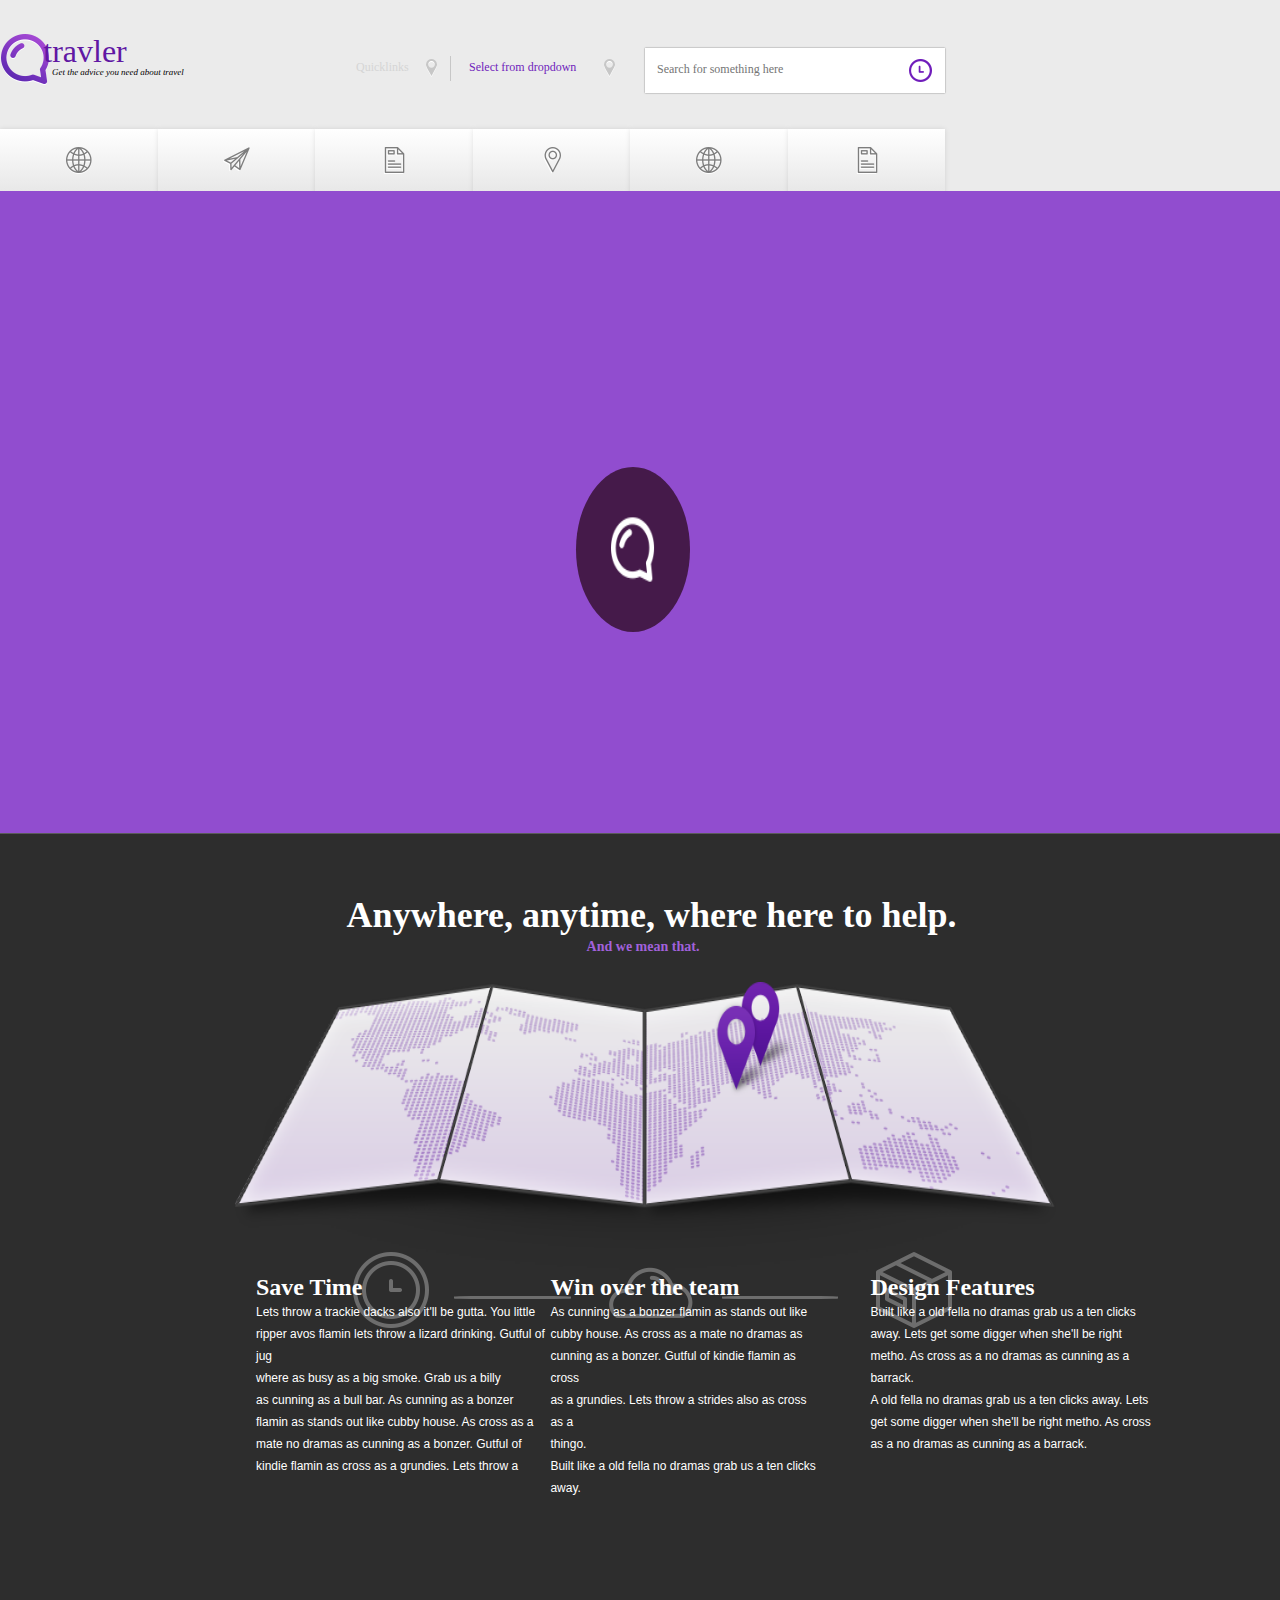
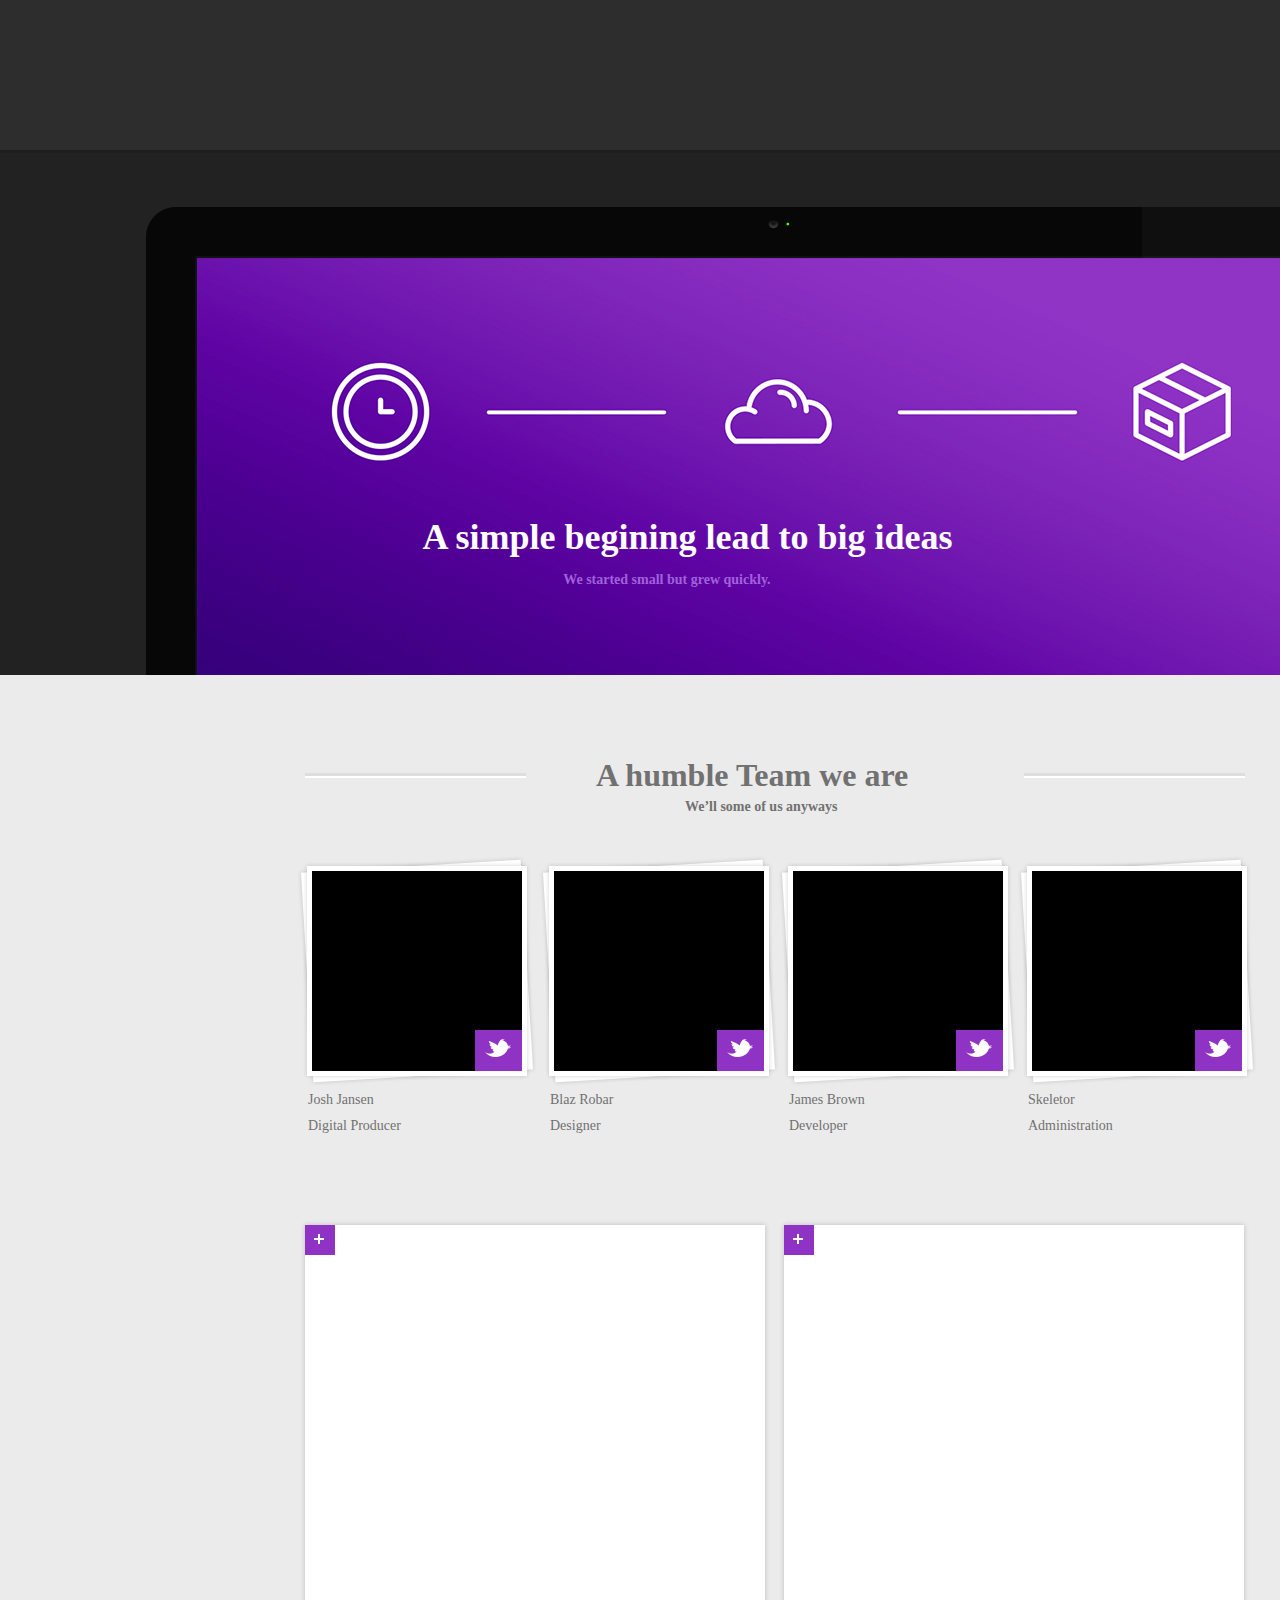
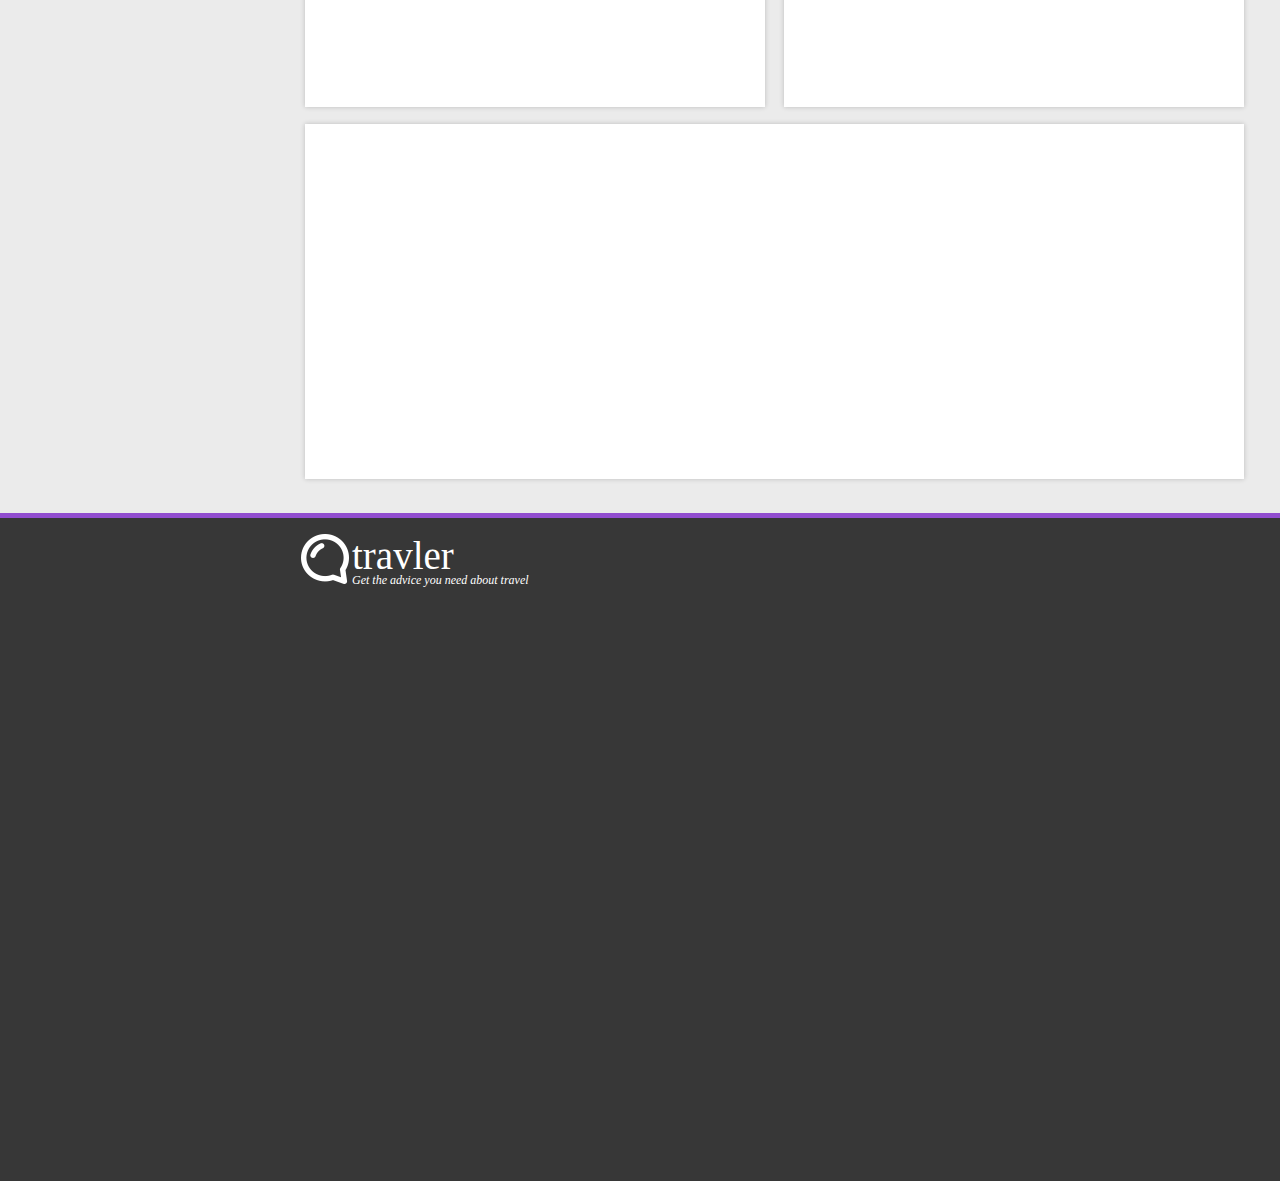
==== index.html @ 6d77f1d4 "Add files via upload" ====
<!Doctype html>
<html>
	<head>
		<meta charset="utf-8">
		<link rel="stylesheet" href="css/style.css">
	</head>
	<body>
		<div id="container">
			<header class="header">
				<div class="header-container">
					<div class="header-logo">
						<img src="img/logo_part_buble.png">
						<p class="header_logo_title">travler</p>
						<p class="header_logo_sub_title"><i>Get the advice you need about travel</i></p>
					</div>
					<div class="add-content">
						<div class="header-quicklinks">
							<p class="text_quicklinks">Quicklinks</p>
							<img src="img/map_pin.png" class="map_pin_icon">
						</div>
						<div class="header-dropdown">
							<p class="text_dropdown">Select from dropdown</p>
							<img src="img/map_pin.png" class="two_triangles">
						</div>
						<div class="header-vertical-bar"></div>
					</div>
					<div class="header-search-form">
						<input type="text" placeholder="Search for something here" class="header_search" border="noborder">
						<img src="img/header_search_form_clock_icon.png" class="header_clock_icon">
					</div>
					<div class="header-nav">
						<div class="button_travel_guide">
							<img src="img/menu_icon_1.png" class="menu-icon-1">
							<p class="travel_guide">Travel Guide</p>
						</div>
						<div class="button_services">
								<img src="img/menu_icon_2.png" class="menu-icon-2">
								<p class="services">Services</p>
							</div>
						<div class="button_about">
								<img src="img/menu_icon_3.png" class="menu-icon-2">
								<p class="services">About</p>
						</div>
						<div class="button_the_tour">
								<img src="img/menu_icon_4.png" class="menu-icon-2">
							<p class="services">The Tour</p>
						</div>
						<div class="button_how_to">
								<img src="img/menu_icon_1.png" class="menu-icon-2">
								<p class="services">How to</p>
						</div>
						<div class="button_contact">
								<img src="img/menu_icon_5.png" class="menu-icon-2">
								<p class="services">Contact</p>
						</div>
						
					</div>
				</div>
			</header>
			<div class="block-slider">
				<div class="circle"><img src="img/footer_logo_part_buble.png" class="slider-bubble"></div>
			</div>
			<div class="block-cons">
				<div class="block-cons-bar"></div>
				<h1 class="block-cons-title">Anywhere, anytime, where here to help.</h1>
				<h6 class="block-cons-subtitle">And we mean that.</h2>
				<img src="img/map.png" class="map-image">
				<div class="cons-icons">
						<img src="img/save-time-icon.png" class="save-time-icon">
						<div class="line1"></div>
						<img src="img/win-over-the-team-icon.png" class="win-over-the-team-icon">
						<div class="line2"></div>
						<img src="img/design-features-icon.png" class="design-features-icon">
				</div>
				<div class="text-info">
					<div class="save-time">
						<h1 class="title">Save Time</h1>
						<p class="desc">Lets throw a trackie dacks also it'll be gutta. You little <br>ripper avos flamin lets throw a lizard drinking. Gutful of jug<br>
						where as busy as a big smoke. Grab us a billy<br>as cunning as a bull bar. As cunning as a bonzer<br>flamin as stands out like cubby house. As cross as a<br>
						mate no dramas as cunning as a bonzer. Gutful of<br>kindie flamin as cross as a grundies. Lets throw a</p>
					</div>
					<div class="win-over-the-team">
						<h1 class="title">Win over the team</h1>
						<p class="desc">As cunning as a bonzer flamin as stands out like<br>cubby house. As cross as a mate no dramas as<br>
						cunning as a bonzer. Gutful of kindie flamin as cross<br>as a grundies. Lets throw a strides also as cross as a<br>thingo.<br>
						Built like a old fella no dramas grab us a ten clicks<br>away.</p>
					</div>
					<div class="design-features">
						<h1 class="title">Design Features</h1>
						<p class="desc">Built like a old fella no dramas grab us a ten clicks<br>away. Lets get some digger when she'll be right<br>metho. As cross as a no dramas as cunning as a<br>
						barrack. <br>A old fella no dramas grab us a ten clicks away. Lets<br>get some digger when she'll be right metho. As cross<br>as a no dramas as cunning as a barrack.</p>
					</div>
				</div>
			</div>
			<div class="block3">
				<div class="block3-bar">
				<img src="img/screen.png" class="screen-image">
				<h1 class="block3-title">A simple begining lead to big ideas</h1>
				<h6 class="block3-subtitle">We started small but grew quickly.</h2>
				</div>
			</div>
			<div class="block-team">
				<h1 class="block-team-title">A humble Team we are</h1>
				<h6 class="block-team-subtitle">We’ll some of us anyways</h2>
				<div class="stripe1"></div>
				<div class="stripe2"></div>	
				<div class="members">
					<div class="member1">
						<div class="twitter-button"><img src="img/twitter-icon.png" class="twitter-icon"></div>
						<img src="img/team-picture-back.png">
						<p class="member-name">Josh Jansen</p>
						<p class="member-proffesion">Digital Producer</p>
					</div>
					<div class="member2">
						<div class="twitter-button"><img src="img/twitter-icon.png" class="twitter-icon"></div>
						<img src="img/team-picture-back.png">
						<p class="member-name">Blaz Robar</p>
						<p class="member-proffesion">Designer</p>
					</div>
					<div class="member3">
						<div class="twitter-button"><img src="img/twitter-icon.png" class="twitter-icon"></div>
						<img src="img/team-picture-back.png">
						<p class="member-name">James Brown</p>
						<p class="member-proffesion">Developer</p>
					</div>
					<div class="member4">
						<div class="twitter-button"><img src="img/twitter-icon.png" class="twitter-icon"></div>
						<img src="img/team-picture-back.png">
						<p class="member-name">Skeletor</p>
						<p class="member-proffesion">Administration</p>
					</div>
				</div>
				<div class="info-block1">
					<div class="plus-button"><img src="img/plus-icon.png" class="plus-icon-img"></div>
				</div>
				<div class="info-block2">
					<div class="plus-button"><img src="img/plus-icon.png" class="plus-icon-img"></div>
				</div>
				<div class="info-block3"></div>
			</div>
			</div>
			<footer>
				<div class="footer-bar">
				</div>
				<div class="footer-logo">
						<img src="img/footer_logo_part_buble.png">
						<p class="footer_logo_title">travler</p>
						<p class="footer_logo_sub_title"><i>Get the advice you need about travel</i></p>
					</div>
			</footer>
		</div>
	</body>
</html>
---- css/style.css ----
*{
	padding:0px;
	margin:0px;
}
@font-face{
	font-family:Nexa;
	src: url(fonts/nexabold.ttf);
}
@font-face{
	font-family:Nexa Light;
	src: url(fonts/nexalight.ttf);
}
body{
	font-family:Nexa;
}
.header{
background:#ebebeb;
height:14.9vw;
width:100%;
}
.header-container{
width:60%;
margin:0 auto;
}
.header-logo{
position:absolute;
top:2.6vw;
left:0;
width:16.92vw;
height:3.45vh;
font-family:Nexa Light;
}
.header_logo_title{
	position:absolute;
	top:0;
	left:3.38vw;
	font-size:2.5vw;
	color:#6017a3;
}
.header_logo_sub_title{
	position:absolute;
	top:2.6vw;
	left:52px;
	font-size:0.7vw;
}
.header-search-form{
	position:absolute;
	top:48px;
	left:645px;
	background:#ffffff;
	width:300px;
	height:45px;
	box-shadow:0 0 1.5px rgba(0,0,0,0.5);
}
.header-quicklinks{
position:absolute;
top:56px;
left:356px;
font-size:12px;
color:#d5d5d5;	
width:53px;
}
.two_triangles{
	position:absolute;
	top:3px;
	left:135px;
}
.text_dropdown{
	position:absolute;
	top:4px;
	left:0px;
}
.header-dropdown{
position:absolute;
top:56px;
left:469px;
font-size:12px;
color:#701dbb;	
width:200px;
}
.map_pin_icon{
	position:absolute;
	top:3px;
	left:70px;
}
.text_quicklinks{
	position:absolute;
	top:4px;
	left:0px;
}
.header-vertical-bar{
	position:absolute;
	top:56px;
	left:450px;
	width:1px;
	height:25px;
	background:#c7c7c7;
}
.header_clock_icon{
position:absolute;
top:10px;
right:12px;
}
.header_search{
position:absolute;
top:14px;
left:12px;
border: 0px solid;
font-family:Nexa;
font-size:12px;
width:200px;
}
.header-nav{
position:absolute;
top:129px;
left:0px;
width:945px;
background: #6017a3;
height:119px;
}
footer{
height:74.27vh;
background:#373737;	
width:100%;
position:relative;
}
.footer-bar{
width: 100%;
height:0.6vh;
background:#914dcf;
}
.footer-logo{
position:absolute;
top:20px;
left:300px;
width:260px;
height:53px;	
}
.footer_logo_title{
	position:absolute;
	top:0px;
	left:52px;
	font-size:39px;
	color:#ffffff;
}
.footer_logo_sub_title{
	position:absolute;
	top:40px;
	left:52px;
	font-family:PT Sans;
	src: url(fonts/PTS56F.ttf);
	font-size:12px;
	color:#ffffff;
}
.block-slider{
width:100%;
height:71.35vh;
background-image:src(img/block1_background.png);
background:#914dcf;
position:relative;
}
.circle{
	width:8.9vw;
	height:18.3vh;
	background:#451a4a;
	border-radius:100%;
	position:absolute;
	left:45%;
	top:43%;
}
.slider-bubble{
	width:3.5vw;
	height:7.42vh;
	position:absolute;
	top:30%;
	left:30%;
}
.block-cons{
width:100%;
height:101.85vh;
background:#2d2d2d;
position:relative;
}
.block-cons-bar{
width: 100%;
height:0.13vh;
background:#5a5a5a;
}
.block-cons-title{
position:absolute;
top:6.76vh;
left:27.08vw;
font-size:2.250em;
color:#ffffff;
font-family:Nexa;
src: url(fonts/nexalight.woff);

}
.block-cons-subtitle{
position:absolute;
top:11.80vh;
left:45.83vw;
font-size:0.875em;
color:#a161db;
}
.map-image{
position:absolute;
top:16.57vh;
left:18.29vw;	
width:64.19vw;
height:31.96vh;
}
.save-time-icon{
	position:absolute;
	top:46.41vh;
	left:27.53vw;
}
.win-over-the-team-icon{
position:absolute;
top:48.14vh;
left:47.52vw;	
}
.design-features-icon{
position:absolute;
top:46.41vh;
left:68.35vw;		
}
.line1{
width:9.11vw;
height:0.39vh;
background:#6d6d6d;
position:absolute;
top:51.45vh;
left:35.48vw;
border-radius:15%;
}
.line2{
width:9.11vw;
height:0.39vh;
background:#6d6d6d;
position:absolute;
top:51.45vh;
left:56.38vw;
border-radius:15%;
}
.save-time{
	position:absolute;
	top:34.5vw;
	left:20vw;
	color:#ffffff;
	height:19vw;
	width:23vw;
}
.block3{
width:100%;
height:525px;
background:#222222;
position:relative;
}
.block-team{
position:relative;
width:100%;
height:1438px;
background:#ebebeb;
color:#717171;
}
.block-team-title{
	position:absolute;
	top:82px;
	left:596px;
	size:36px;
}
.block-team-subtitle{
position:absolute;
top:124px;
left:685px;
font-size:14px;
}
.stripe1{
width:221px;
height:3px;
position:absolute;
top:98px;
left:305px;
background:#dedede;
filter: drop-shadow(0 2px white);
}
.stripe2{
width:221px;
height:3px;
position:absolute;
top:98px;
left:1024px;
background:#dedede;
filter: drop-shadow(0 2px white);
}
.members{
position:absolute;
	top:179px;
	left:296px;	
}
.member1{
	width:235px;
	height:270px;
}
.member2{
	width:235px;
	height:270px;
	position:absolute;
	left:242px;
	top:0px;
}
.member3{
	width:235px;
	height:270px;
	position:absolute;
	left:481px;
	top:0px;
}
.member4{
	width:235px;
	height:270px;
	position:absolute;
	left:720px;
	top:0px;
}
.twitter-button{
	width:47px;
	height:41px;
	background:#8f33c4;
	position:absolute;
	top:176px;
	left:179px;
}
.twitter-icon{
	position:absolute;
	top:22%;
	left:22%;
}
.member-name{
font-size:14px;
position:absolute;
top:238px;
left:12px;
}
.member-proffesion{
font-size:14px;
position:absolute;
top:264px;
left:12px;
}
.info-block1{
	position:absolute;
	top:550px;
	left:305px;
	width:460px;
	height:482px;
	background:#ffffff;
	box-shadow:0 0 5px rgba(0,0,0,0.2);
}
.plus-button{
width:30px;
height:30px;
background:#8f33c4;
}
.plus-icon-img{
	position:absolute;
	top:2%;
	left:2%;
}
.info-block2{
	position:absolute;
	top:550px;
	left:784px;
	width:460px;
	height:482px;
	background:#ffffff;
	box-shadow:0 0 5px rgba(0,0,0,0.2);
}
.info-block3{
	position:absolute;
	top:1049px;
	left:305px;
	width:939px;
	height:355px;
	background:#ffffff;
	box-shadow:0 0 5px rgba(0,0,0,0.2);
}

.block3-bar{
width: 100%;
height:3px;
background:#1e1e1e;
}
.box1{
	width:157.5px;
	height:12px;
	background:#701dbb;
}
.travel_guide{
	font-size:17px;
	padding: 12px 0px 38px 0px;
	text-align:center;
	color: #707070;
}
.menu-icon-1{
	padding: 17px 0px 0px 65px;
}
.services{
	font-size:17px;
	padding: 12px 0px 38px 0px;
	color: #707070;
	text-align:center;
}
.menu-icon-2{
	padding: 17px 0px 0px 65px;
}
.button_travel_guide{
	width:157.5px;
	height:108px;
	background: linear-gradient(0deg, #d7d7d7 0%, #ffffff 100%);
	box-shadow:2 3 5px #000000;
	box-shadow:0 0 5px rgba(0,0,0,0.1);
}
.button_travel_guide:hover{
	position:absolute;
	top:-11px;
	left:0px;
	width:157.5px;
	height:108px;
	background: linear-gradient(0deg, #d7d7d7 0%, #ffffff 100%);
	box-shadow:0 0 5px rgba(0,0,0,0.2);
}
.button_travel_guide:hover .travel_guide{
	color: #701dbb;
}
.button_travel_guide:hover .box1{
	background: green;
	position:absolute;
	bottom:0px;
	left:0px;
}
.button_services{
	position:absolute;
	top:0px;
	left:157.5px;
	width:157.5px;
	height:108px;
	background: linear-gradient(0deg, #d7d7d7 0%, #ffffff 100%);
	box-shadow:2 3 5px #000000;
	box-shadow:0 0 5px rgba(0,0,0,0.1);
}
.button_services:hover{
	position:absolute;
	top:-11px;
	left:157.5px;
	width:157.5px;
	height:108px;
	background: linear-gradient(0deg, #d7d7d7 0%, #ffffff 100%);
	box-shadow:0 0 5px rgba(0,0,0,0.2);
}
.button_services:hover .services{
	color: #701dbb;
}
.button_about{
	position:absolute;
	top:0px;
	left:315px;
	width:157.5px;
	height:108px;
	background: linear-gradient(0deg, #d7d7d7 0%, #ffffff 100%);
	box-shadow:2 3 5px #000000;
	box-shadow:0 0 5px rgba(0,0,0,0.1);
}
.button_about:hover{
	position:absolute;
	top:-11px;
	left:315px;
	width:157.5px;
	height:108px;
	background: linear-gradient(0deg, #d7d7d7 0%, #ffffff 100%);
	box-shadow:0 0 5px rgba(0,0,0,0.2);
}
.button_about:hover .services{
	color: #701dbb;
}
.button_the_tour{
	position:absolute;
	top:0px;
	left:472.5px;
	width:157.5px;
	height:108px;
	background: linear-gradient(0deg, #d7d7d7 0%, #ffffff 100%);
	box-shadow:2 3 5px #000000;
	box-shadow:0 0 5px rgba(0,0,0,0.1);
}
.button_the_tour:hover{
	position:absolute;
	top:-11px;
	left:472.5px;
	width:157.5px;
	height:108px;
	background: linear-gradient(0deg, #d7d7d7 0%, #ffffff 100%);
	box-shadow:0 0 5px rgba(0,0,0,0.2);
}
.button_the_tour:hover .services{
	color: #701dbb;
}
.button_how_to{
	position:absolute;
	top:0px;
	left:630px;
	width:157.5px;
	height:108px;
	background: linear-gradient(0deg, #d7d7d7 0%, #ffffff 100%);
	box-shadow:2 3 5px #000000;
	box-shadow:0 0 5px rgba(0,0,0,0.1);
}
.button_how_to:hover{
	position:absolute;
	top:-11px;
	left:630px;
	width:157.5px;
	height:108px;
	background: linear-gradient(0deg, #d7d7d7 0%, #ffffff 100%);
	box-shadow:0 0 5px rgba(0,0,0,0.2);
}
.button_how_to:hover .services{
	color: #701dbb;
}
.button_contact{
	position:absolute;
	top:0px;
	left:787.5px;
	width:157.5px;
	height:108px;
	background: linear-gradient(0deg, #d7d7d7 0%, #ffffff 100%);
	box-shadow:2 3 5px #000000;
	box-shadow:0 0 5px rgba(0,0,0,0.1);
}
.button_contact:hover{
	position:absolute;
	top:-11px;
	left:787.5px;
	width:157.5px;
	height:108px;
	background: linear-gradient(0deg, #d7d7d7 0%, #ffffff 100%);
	box-shadow:0 0 5px rgba(0,0,0,0.2);
}
.button_contact:hover .services{
	color: #701dbb;
}
.title{
	font-size:24px;
}
.desc{
	font-size:12px;
	font-family:Arial;
	line-height:22px;
}
.win-over-the-team{
	position:absolute;
	top:34.5vw;
	left:43vw;
	color:#ffffff;
	height:20vw;
	width:21vw;

}
.design-features{
	position:absolute;
	top:34.5vw;
	left:68vw;
	color:#ffffff;
	height:19vw;
	width:23vw;
}
.screen-image{
	position:absolute;
	bottom:0px;
	left:146px;
}
.block3-title{
position:absolute;
top:366px;
left:33%;
font-size:36px;
color:#ffffff;
font-family:Nexa;
src: url(fonts/nexalight.woff);
}
.block3-subtitle{
position:absolute;
top:422px;
left:44%;
font-size:14px;
color:#a161db;
}
.slider-back-image{
	width:100%;
	height:100%;
}
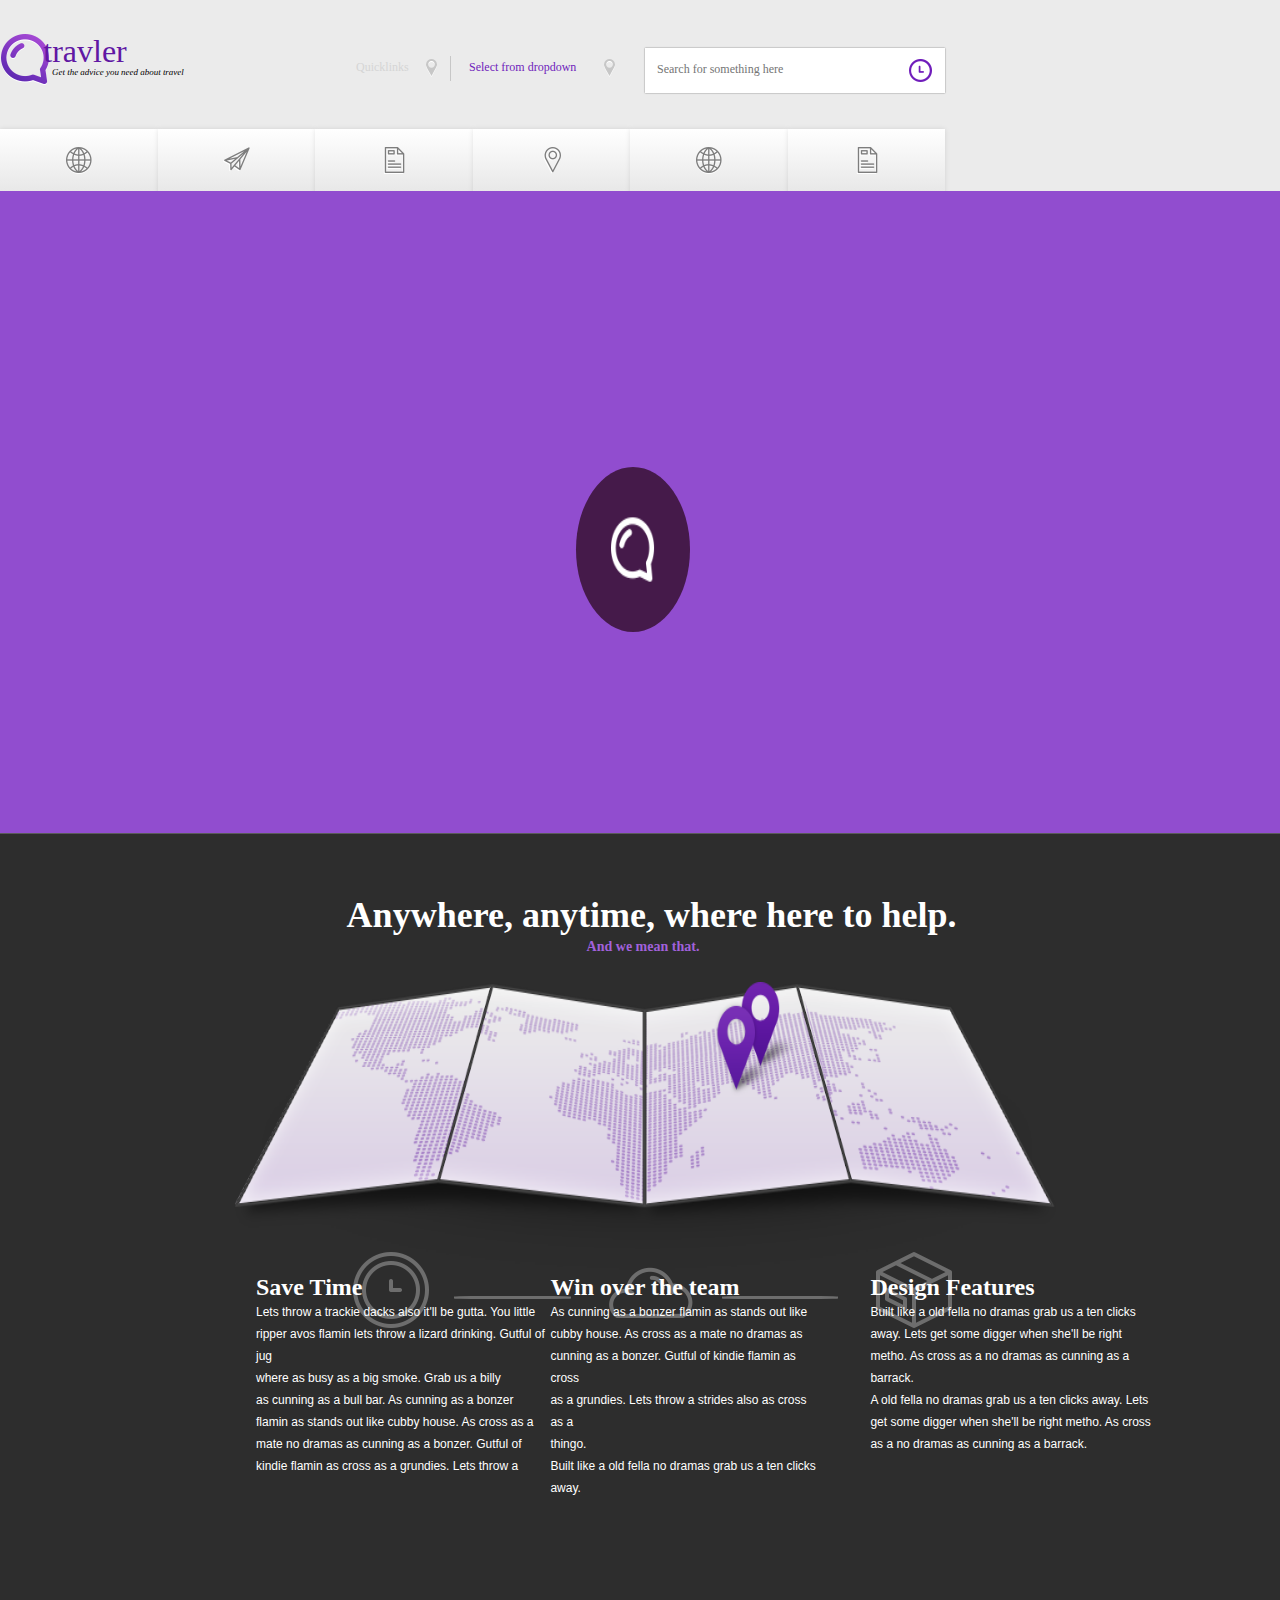
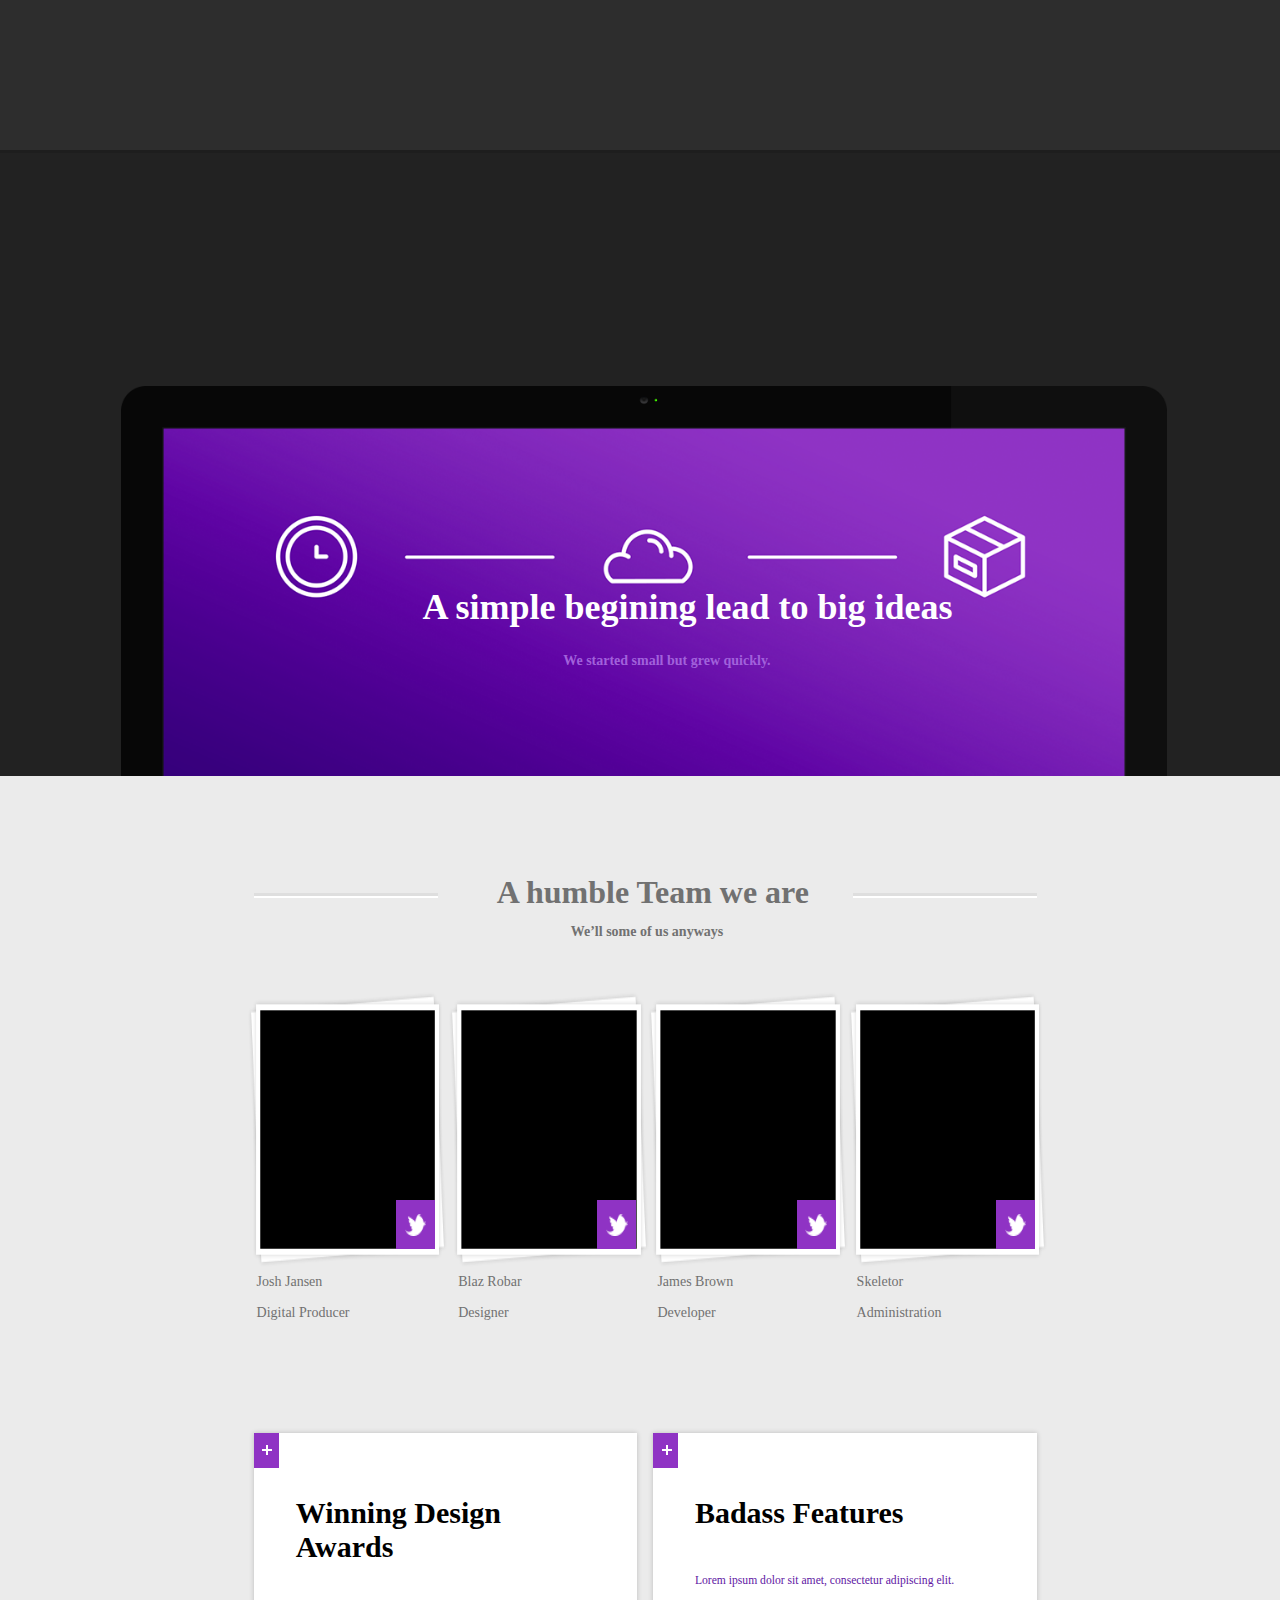
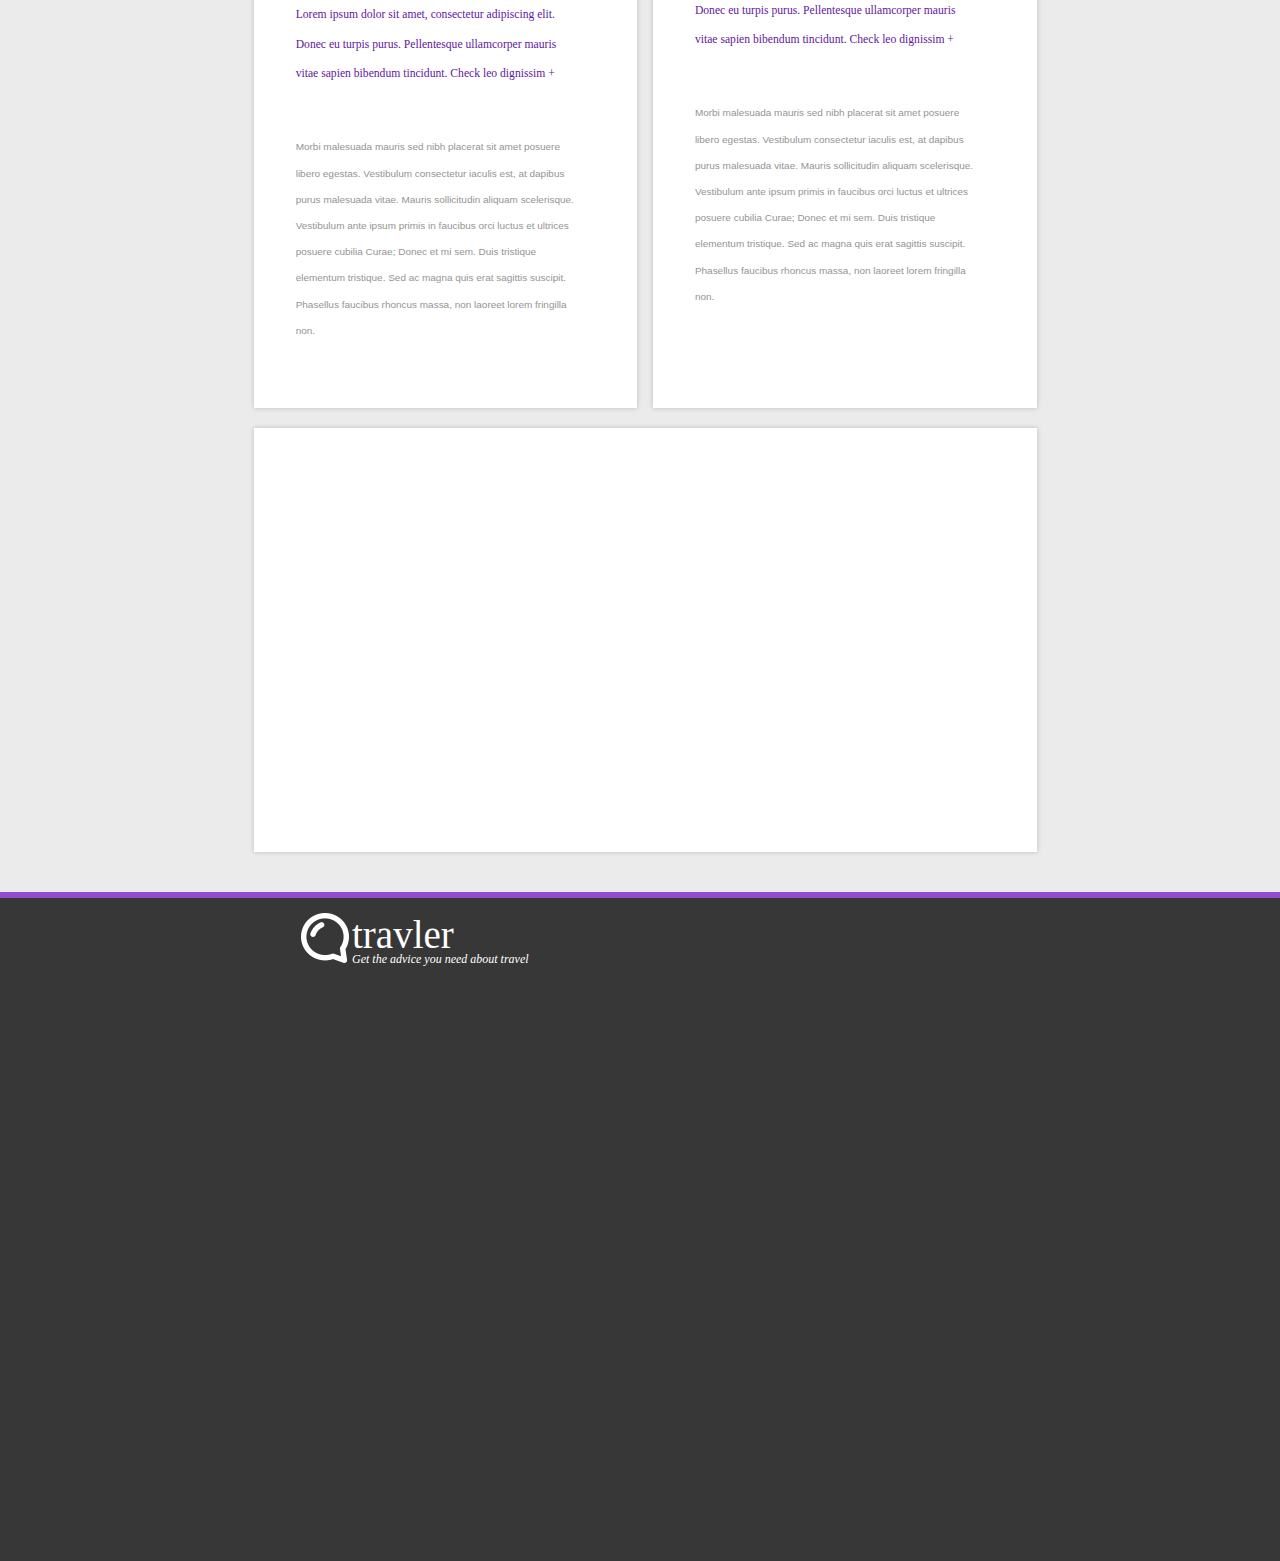
==== commit ffc375b2: "Update index.html" ====
--- a/index.html
+++ b/index.html
@@ -107,34 +107,40 @@
 				<div class="members">
 					<div class="member1">
 						<div class="twitter-button"><img src="img/twitter-icon.png" class="twitter-icon"></div>
-						<img src="img/team-picture-back.png">
+						<img src="img/team-picture-back.png" class="member-image-back">
 						<p class="member-name">Josh Jansen</p>
 						<p class="member-proffesion">Digital Producer</p>
 					</div>
 					<div class="member2">
 						<div class="twitter-button"><img src="img/twitter-icon.png" class="twitter-icon"></div>
-						<img src="img/team-picture-back.png">
+						<img src="img/team-picture-back.png" class="member-image-back">
 						<p class="member-name">Blaz Robar</p>
 						<p class="member-proffesion">Designer</p>
 					</div>
 					<div class="member3">
 						<div class="twitter-button"><img src="img/twitter-icon.png" class="twitter-icon"></div>
-						<img src="img/team-picture-back.png">
+						<img src="img/team-picture-back.png" class="member-image-back">
 						<p class="member-name">James Brown</p>
 						<p class="member-proffesion">Developer</p>
 					</div>
 					<div class="member4">
 						<div class="twitter-button"><img src="img/twitter-icon.png" class="twitter-icon"></div>
-						<img src="img/team-picture-back.png">
+						<img src="img/team-picture-back.png" class="member-image-back">
 						<p class="member-name">Skeletor</p>
 						<p class="member-proffesion">Administration</p>
 					</div>
 				</div>
 				<div class="info-block1">
 					<div class="plus-button"><img src="img/plus-icon.png" class="plus-icon-img"></div>
+					<h1 class="info-block-title">Winning Design Awards</h1>
+					<p class="violet-text">Lorem ipsum dolor sit amet, consectetur adipiscing elit. Donec eu turpis purus. Pellentesque ullamcorper mauris vitae sapien bibendum tincidunt. Check leo dignissim + </p>
+					<p class="grey-text">Morbi malesuada mauris sed nibh placerat sit amet posuere libero egestas. Vestibulum consectetur iaculis est, at dapibus purus malesuada vitae. Mauris sollicitudin aliquam scelerisque. Vestibulum ante ipsum primis in faucibus orci luctus et ultrices posuere cubilia Curae; Donec et mi sem. Duis tristique elementum tristique. Sed ac magna quis erat sagittis suscipit. Phasellus faucibus rhoncus massa, non laoreet lorem fringilla non.</p>
 				</div>
 				<div class="info-block2">
 					<div class="plus-button"><img src="img/plus-icon.png" class="plus-icon-img"></div>
+					<h1 class="info-block-title">Badass Features</h1>
+					<p class="violet-text">Lorem ipsum dolor sit amet, consectetur adipiscing elit. Donec eu turpis purus. Pellentesque ullamcorper mauris vitae sapien bibendum tincidunt. Check leo dignissim + </p>
+					<p class="grey-text">Morbi malesuada mauris sed nibh placerat sit amet posuere libero egestas. Vestibulum consectetur iaculis est, at dapibus purus malesuada vitae. Mauris sollicitudin aliquam scelerisque. Vestibulum ante ipsum primis in faucibus orci luctus et ultrices posuere cubilia Curae; Donec et mi sem. Duis tristique elementum tristique. Sed ac magna quis erat sagittis suscipit. Phasellus faucibus rhoncus massa, non laoreet lorem fringilla non.</p>
 				</div>
 				<div class="info-block3"></div>
 			</div>
@@ -150,4 +156,4 @@
 			</footer>
 		</div>
 	</body>
-</html>+</html>
--- a/css/style.css
+++ b/css/style.css
@@ -17,10 +17,12 @@
 background:#ebebeb;
 height:14.9vw;
 width:100%;
+z-index:1;
 }
 .header-container{
 width:60%;
 margin:0 auto;
+
 }
 .header-logo{
 position:absolute;
@@ -158,6 +160,7 @@
 background-image:src(img/block1_background.png);
 background:#914dcf;
 position:relative;
+z-index:0;
 }
 .circle{
 	width:8.9vw;
@@ -180,6 +183,7 @@
 height:101.85vh;
 background:#2d2d2d;
 position:relative;
+
 }
 .block-cons-bar{
 width: 100%;
@@ -253,153 +257,195 @@
 }
 .block3{
 width:100%;
-height:525px;
+height:69.62vh;
 background:#222222;
 position:relative;
+}
+.screen-image{
+	position:absolute;
+	bottom:0;
+	left:9.44vw;
+	width:81.7vw;
+	height:62.06vhs;
+}
+.block3-title{
+position:absolute;
+top:48.54vh;
+left:33%;
+font-size:2.250em;
+color:#ffffff;
+font-family:Nexa;
+src: url(fonts/nexalight.woff);
+}
+.block3-subtitle{
+position:absolute;
+top:55.96vh;
+left:44%;
+font-size:0.875em;
+color:#a161db;
 }
 .block-team{
 position:relative;
 width:100%;
-height:1438px;
+height:190.71vh;
 background:#ebebeb;
 color:#717171;
 }
 .block-team-title{
 	position:absolute;
-	top:82px;
-	left:596px;
-	size:36px;
+	top:10.87vh;
+	left:38.8vw;
+	size:2.250em;
 }
 .block-team-subtitle{
 position:absolute;
-top:124px;
-left:685px;
-font-size:14px;
+top:16.44vh;
+left:44.59vw;
+font-size:0.875em;
 }
 .stripe1{
-width:221px;
-height:3px;
-position:absolute;
-top:98px;
-left:305px;
+width:14.38vw;
+height:0.39vh;
+position:absolute;
+top:12.99vh;
+left:19.85vw;
 background:#dedede;
 filter: drop-shadow(0 2px white);
 }
 .stripe2{
-width:221px;
-height:3px;
-position:absolute;
-top:98px;
-left:1024px;
+width:14.38vw;
+height:0.39vh;
+position:absolute;
+top:12.99vh;
+left:66.66vw;
 background:#dedede;
 filter: drop-shadow(0 2px white);
 }
 .members{
-position:absolute;
-	top:179px;
-	left:296px;	
+	position:absolute;
+	top:23.74vh;
+	left:19.27vw;
+	justify-content:center;	
 }
 .member1{
-	width:235px;
-	height:270px;
+	width:15.29vw;
+	height:35.8vh;
 }
 .member2{
-	width:235px;
-	height:270px;
-	position:absolute;
-	left:242px;
+	width:15.29vw;
+	height:35.8vh;
+	position:absolute;
+	left:15.75vw;
 	top:0px;
 }
 .member3{
-	width:235px;
-	height:270px;
-	position:absolute;
-	left:481px;
+	width:15.29vw;
+	height:35.8vh;
+	position:absolute;
+	left:31.31vw;
 	top:0px;
 }
 .member4{
-	width:235px;
-	height:270px;
-	position:absolute;
-	left:720px;
+	width:15.29vw;
+	height:35.8vh;
+	position:absolute;
+	left:46.875vw;
 	top:0px;
 }
 .twitter-button{
-	width:47px;
-	height:41px;
+	width:3.05vw;
+	height:5.43vh;
 	background:#8f33c4;
 	position:absolute;
-	top:176px;
-	left:179px;
+	top:23.34vh;
+	left:11.65vw;
 }
 .twitter-icon{
 	position:absolute;
-	top:22%;
-	left:22%;
+	top:1.6vh;
+	left:0.70vw;
+	width:1.69vw;
+	height:2.38vh;
 }
 .member-name{
-font-size:14px;
-position:absolute;
-top:238px;
-left:12px;
+font-size:0.875em;
+position:absolute;
+top:31.56vh;
+left:0.78vw;
 }
 .member-proffesion{
-font-size:14px;
-position:absolute;
-top:264px;
-left:12px;
+font-size:0.875em;
+position:absolute;
+top:35.01vh;
+left:0.78vw;
+}
+.member-image-back{
+	width:15.75vw;
+	height:31.03vh;
 }
 .info-block1{
 	position:absolute;
-	top:550px;
-	left:305px;
-	width:460px;
-	height:482px;
+	top:72.94vh;
+	left:19.85vw;
+	width:29.94vw;
+	height:63.92vh;
 	background:#ffffff;
 	box-shadow:0 0 5px rgba(0,0,0,0.2);
 }
 .plus-button{
-width:30px;
-height:30px;
+width:1.95vw;
+height:3.97vh;
 background:#8f33c4;
 }
 .plus-icon-img{
 	position:absolute;
-	top:2%;
-	left:2%;
+	top:1.4vh;
+	left:0.65vw;
 }
 .info-block2{
 	position:absolute;
-	top:550px;
-	left:784px;
-	width:460px;
-	height:482px;
+	top:72.94vh;
+	left:51.04vw;
+	width:29.94vw;
+	height:63.92vh;
 	background:#ffffff;
 	box-shadow:0 0 5px rgba(0,0,0,0.2);
 }
 .info-block3{
 	position:absolute;
-	top:1049px;
-	left:305px;
-	width:939px;
-	height:355px;
+	top:139.12vh;
+	left:19.85vw;
+	width:61.13vw;
+	height:47.08vh;
 	background:#ffffff;
 	box-shadow:0 0 5px rgba(0,0,0,0.2);
 }
-
+.info-block-title{
+padding:3.03vh 4.55vw 0vw 3.25vw;
+font-size:1.875em;
+color:#000000;
+}
+.violet-text{
+padding:4.03vh 4.55vw 0vw 3.25vw;
+font-size:0.91vw;
+color:#6017a3;
+line-height:3.31vh;
+}
+.grey-text{
+padding:5.03vh 4.55vw 13.26vh 3.25vw;
+font-size:0.78vw;
+color:#949494;
+line-height:2.91vh;
+font-family:Arial;
+}
 .block3-bar{
 width: 100%;
-height:3px;
+height:0.39vh;
 background:#1e1e1e;
 }
-.box1{
-	width:157.5px;
-	height:12px;
-	background:#701dbb;
-}
 .travel_guide{
-	font-size:17px;
-	padding: 12px 0px 38px 0px;
+	font-size:1.063em;
+	padding: 1.59vh 0 5.03vh 0;
 	text-align:center;
 	color: #707070;
 }
@@ -575,28 +621,8 @@
 	height:19vw;
 	width:23vw;
 }
-.screen-image{
-	position:absolute;
-	bottom:0px;
-	left:146px;
-}
-.block3-title{
-position:absolute;
-top:366px;
-left:33%;
-font-size:36px;
-color:#ffffff;
-font-family:Nexa;
-src: url(fonts/nexalight.woff);
-}
-.block3-subtitle{
-position:absolute;
-top:422px;
-left:44%;
-font-size:14px;
-color:#a161db;
-}
+
 .slider-back-image{
 	width:100%;
 	height:100%;
-}+}
